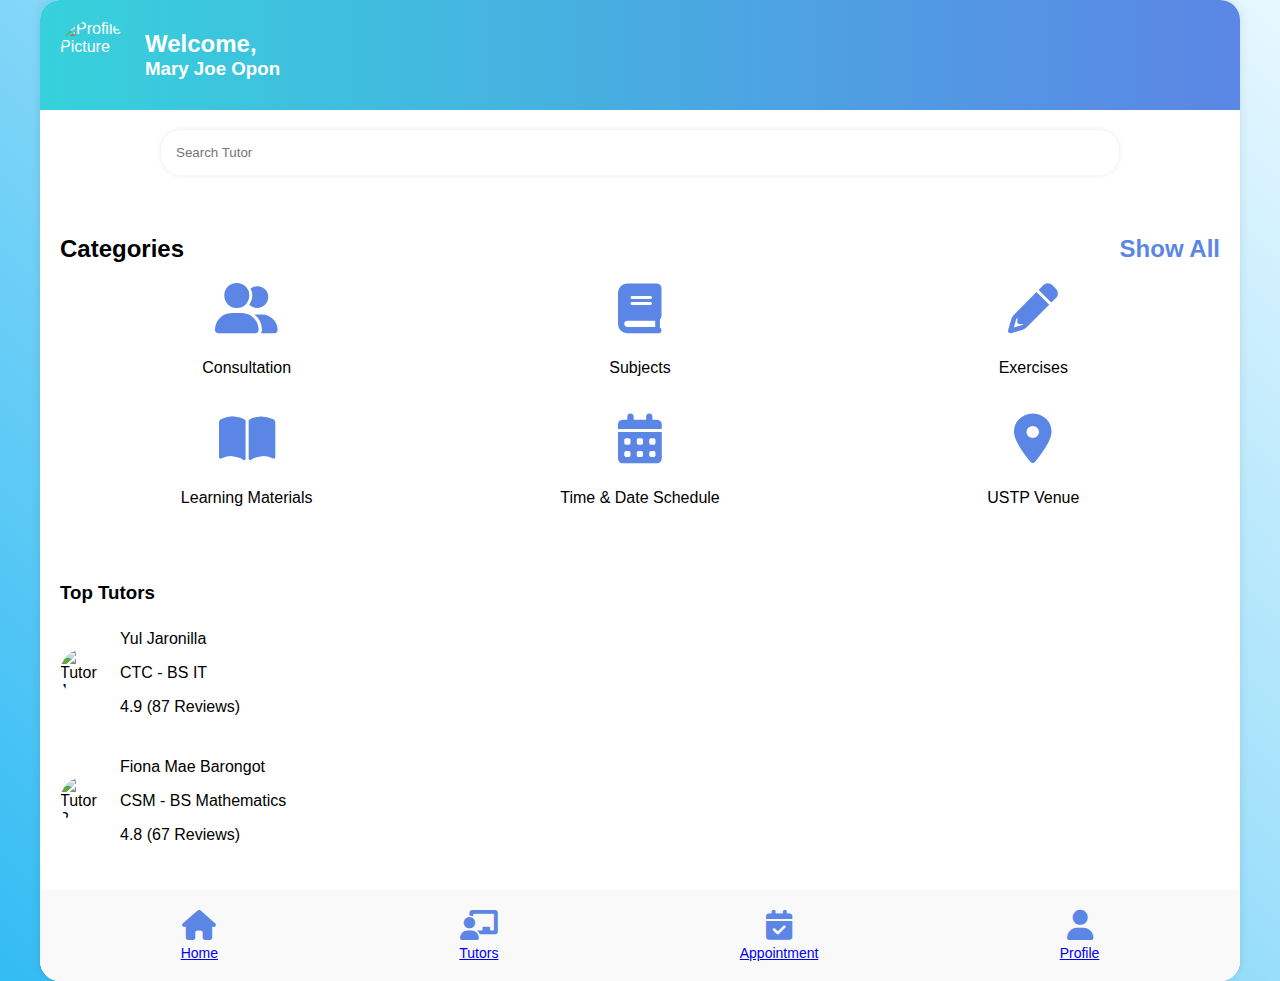
==== homepage.html @ 0e8edb70 "Add files via upload" ====
<!DOCTYPE html>
<html lang="en">
<head>
    <meta charset="UTF-8">
    <meta name="viewport" content="width=device-width, initial-scale=1.0">
    <title>Guru-Guro</title>
    <link rel="stylesheet" href="homepage.css">
    <link rel="stylesheet" href="https://cdnjs.cloudflare.com/ajax/libs/font-awesome/6.0.0-beta3/css/all.min.css">
        
</head>
<body>
    <div class="container">
        <div class="header">
            <img src="C:\Users\ahzmi\guru-guro\images\mary.jpg" alt="Profile Picture">
            <div>
                <h2>Welcome,</h2>
                <h3>Mary Joe Opon</h3>
            </div>
        </div>
        <div class="search-bar">
            <input type="text" placeholder="Search Tutor">
        </div>
        <div class="categories">
            <h2>
                Categories <span>Show All</span>
            </h2>
            <div class="icons">
                <div>
                    <i class="fas fa-user-friends"></i>
                    <p>Consultation</p>
                </div>
                <div>
                    <i class="fas fa-book"></i>
                    <p>Subjects</p>
                </div>
                <div>
                    <i class="fas fa-pencil-alt"></i>
                    <p>Exercises</p>
                </div>
                <div>
                    <i class="fas fa-book-open"></i>
                    <p>Learning Materials</p>
                </div>
                <div>
                    <i class="fas fa-calendar-alt"></i>
                    <p>Time & Date Schedule</p>
                </div>
                <div>
                    <i class="fas fa-map-marker-alt"></i>
                    <p>USTP Venue</p>
                </div>
            </div>
        </div>
        <div class="top-tutors">
            <h3>Top Tutors</h3>
            <div class="tutor">
                <img src="C:\Users\ahzmi\guru-guro\images\pic1.jpg" alt="Tutor 1">
                <div>
                    <p>Yul Jaronilla</p>
                    <p>CTC - BS IT</p>
                    <p>4.9 (87 Reviews)</p>
                </div>
            </div>
            <div class="tutor">
                <img src="C:\Users\ahzmi\guru-guro\images\pic2.jpg" alt="Tutor 2">
                <div>
                    <p>Fiona Mae Barongot</p>
                    <p>CSM - BS Mathematics</p>
                    <p>4.8 (67 Reviews)</p>
                </div>
            </div>
        </div>
        <div class="footer">
            <div>
                <i class="fas fa-home"></i>
                <p><a href="message.html">Home</a></p>
            </div>
            <div>
                <i class="fas fa-chalkboard-teacher"></i>
                <p><a href="tutors.html">Tutors</a></p>           
             </div>
            <div>
                <i class="fas fa-calendar-check"></i>
                <p><a href="appointment.html">Appointment</a></p>           
             </div>
            <div>
                <i class="fas fa-user"></i>
                <p><a href="profile.html">Profile</a></p>           
             </div>
        </div>
    </div>
</body>
</html>
---- homepage.css ----
body {
    font-family: Arial, sans-serif;
    margin: 0;
    padding: 0;
    background: linear-gradient(45deg, rgba(0, 171, 240, 0.8), rgba(225, 246, 255, 0.8));
}
.container {
    max-width: 1200px;
    margin: auto;
    background-color: #ffffff;
    box-shadow: 0px 0px 10px rgba(0, 0, 0, 0.1);
    border-radius: 20px;
    overflow: hidden;
}
.header {
    background: linear-gradient(90deg, #36d1dc, #5b86e5);
    color: white;
    padding: 20px;
    display: flex;
    align-items: center;
}
.header img {
    border-radius: 50%;
    margin-right: 15px;
    width: 70px;
    height: 70px;
}
.header div {
    display: flex;
    flex-direction: column;
}
.header h2, .header h3 {
    margin: 0;
}
.search-bar {
    display: flex;
    justify-content: center;
    padding: 20px;
}
.search-bar input {
    width: 80%;
    padding: 15px;
    border: none;
    border-radius: 20px;
    box-shadow: 0px 0px 5px rgba(0, 0, 0, 0.1);
}
.categories {
    padding: 20px;
}
.categories h2 {
    display: flex;
    justify-content: space-between;
    align-items: center;
    margin-bottom: 20px;
}
.categories h2 span {
    color: #5b86e5;
    cursor: pointer;
}
.categories .icons {
    display: flex;
    flex-wrap: wrap;
    gap: 20px;
    justify-content: space-between;
}
.categories .icons div {
    text-align: center;
    flex: 1 1 calc(33.333% - 20px);
}
.categories .icons div i {
    font-size: 50px;
    color: #5b86e5;
    margin-bottom: 10px;
}
.top-tutors {
    padding: 20px;
}
.top-tutors h3 {
    margin-bottom: 10px;
}
.top-tutors .tutor {
    display: flex;
    align-items: center;
    margin-bottom: 10px;
}
.top-tutors .tutor img {
    border-radius: 50%;
    margin-right: 10px;
    width: 50px;
    height: 50px;
}
.footer {
    display: flex;
    justify-content: space-around;
    padding: 20px;
    background-color: #f9f9f9;
}
.footer div {
    text-align: center;
}
.footer div i {
    font-size: 30px;
    color: #5b86e5;
    display: block;
    margin: auto;
}
.footer div p {
    margin: 5px 0 0;
    font-size: 14px;
}
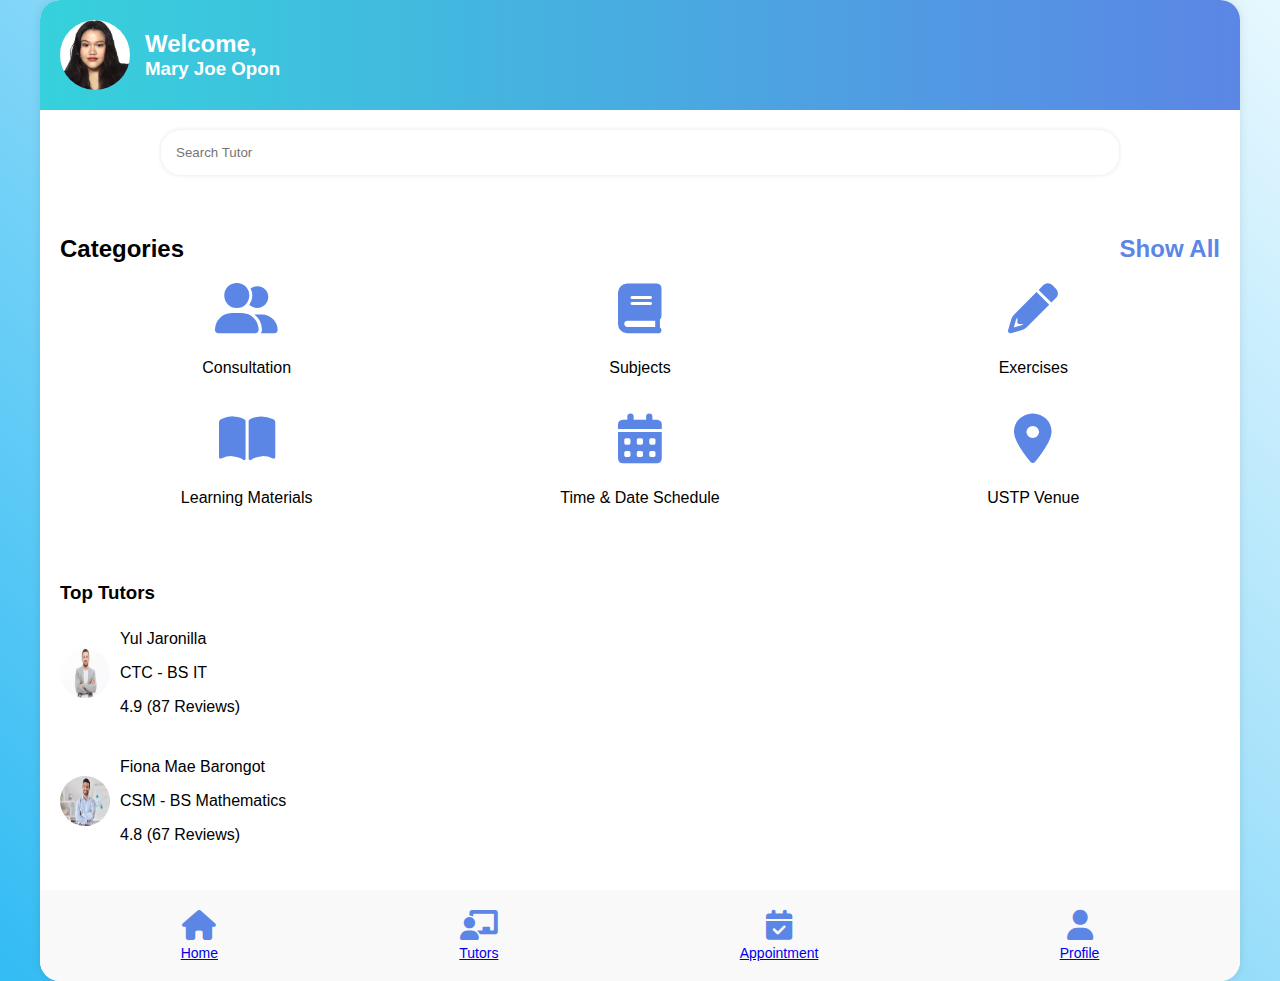
==== commit afde3162: "Update homepage.html" ====
--- a/homepage.html
+++ b/homepage.html
@@ -11,7 +11,7 @@
 <body>
     <div class="container">
         <div class="header">
-            <img src="C:\Users\ahzmi\guru-guro\images\mary.jpg" alt="Profile Picture">
+            <img src="images\mary.jpg" alt="Profile Picture">
             <div>
                 <h2>Welcome,</h2>
                 <h3>Mary Joe Opon</h3>
@@ -54,7 +54,7 @@
         <div class="top-tutors">
             <h3>Top Tutors</h3>
             <div class="tutor">
-                <img src="C:\Users\ahzmi\guru-guro\images\pic1.jpg" alt="Tutor 1">
+                <img src="images/pic1.jpg" alt="Tutor 1">
                 <div>
                     <p>Yul Jaronilla</p>
                     <p>CTC - BS IT</p>
@@ -62,7 +62,7 @@
                 </div>
             </div>
             <div class="tutor">
-                <img src="C:\Users\ahzmi\guru-guro\images\pic2.jpg" alt="Tutor 2">
+                <img src="images\pic2.jpg" alt="Tutor 2">
                 <div>
                     <p>Fiona Mae Barongot</p>
                     <p>CSM - BS Mathematics</p>
